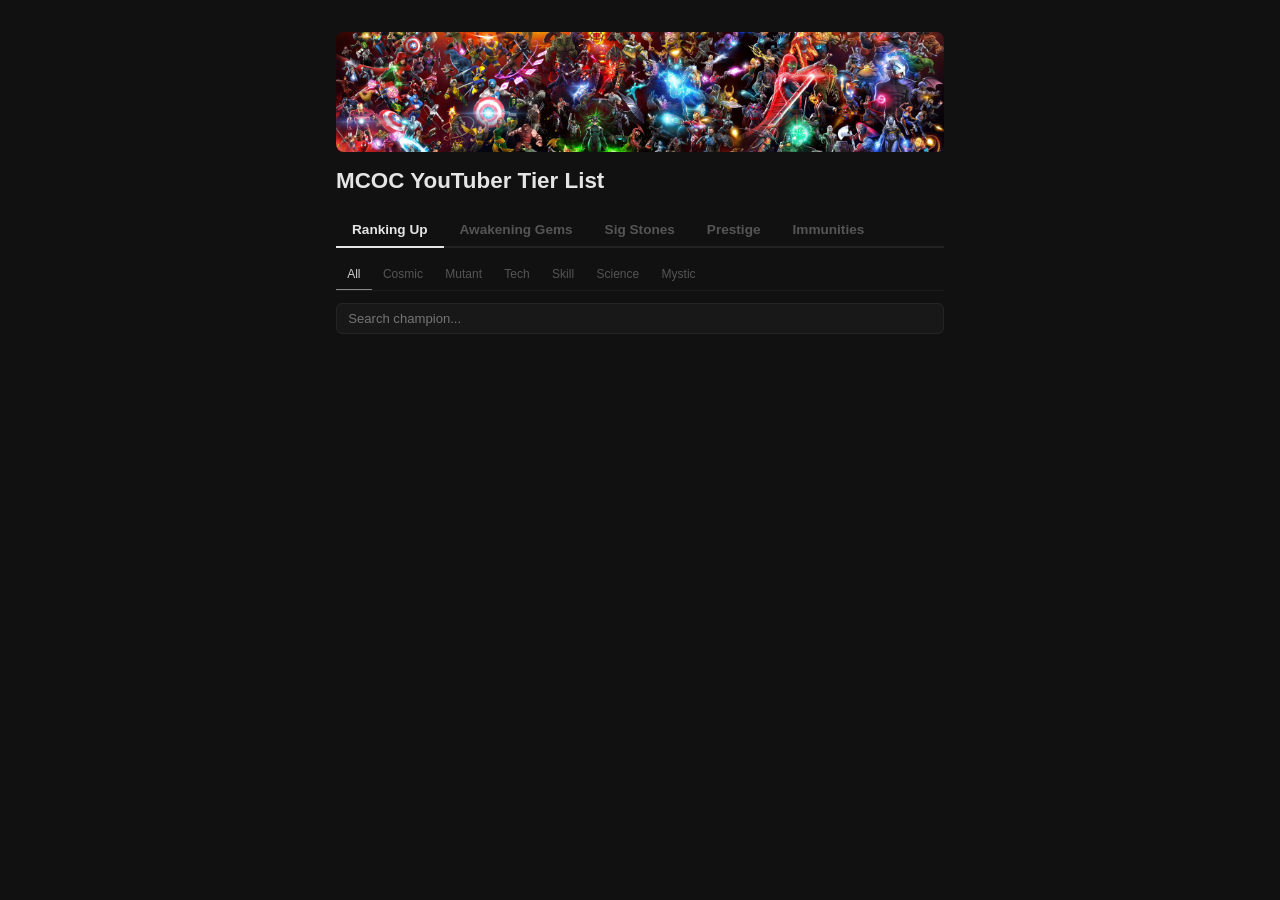
==== static/index.html @ 5db8afb2 "Add prestige tab with champion prestige values Shows prestige data from mcochub for 7★ R3/R4/R5 with" ====
<!DOCTYPE html>
<html lang="en">
<head>
  <meta charset="UTF-8">
  <meta name="viewport" content="width=device-width, initial-scale=1.0">
  <title>MCOC YouTuber Tier List</title>
  <link rel="icon" href="/static/favicon.png" type="image/png">
  <link rel="stylesheet" href="/static/style.css">
</head>
<body>
  <div class="container">
    <header>
      <div class="banner"><img src="/static/banner.jpg" alt=""></div>
      <h1>MCOC YouTuber Tier List</h1>
      <p class="meta" id="meta"></p>
    </header>

    <div class="page-tabs" id="page-tabs">
      <button class="ptab active" data-page="tierlist">Ranking Up</button>
      <button class="ptab" data-page="awakening">Awakening Gems</button>
      <button class="ptab" data-page="sigstones">Sig Stones</button>
      <button class="ptab" data-page="prestige">Prestige</button>
      <button class="ptab" data-page="immunities">Immunities</button>
    </div>

    <div id="page-tierlist" class="page active">
      <p class="notes" id="notes"></p>
      <nav class="tabs" id="class-tabs">
        <button class="tab active" data-view="all">All</button>
        <button class="tab" data-view="Cosmic">Cosmic</button>
        <button class="tab" data-view="Mutant">Mutant</button>
        <button class="tab" data-view="Tech">Tech</button>
        <button class="tab" data-view="Skill">Skill</button>
        <button class="tab" data-view="Science">Science</button>
        <button class="tab" data-view="Mystic">Mystic</button>
      </nav>
      <div class="toolbar">
        <input type="text" id="search" placeholder="Search champion...">
      </div>
      <div id="tierlist-content"></div>
    </div>

    <div id="page-immunities" class="page">
      <p class="imm-hint">Select immunities to find matching champions. Multiple = must have all.</p>
      <div class="imm-toggles" id="imm-toggles"></div>
      <div class="imm-results-info" id="imm-results-info"></div>
      <div id="imm-content"></div>
    </div>

    <div id="page-awakening" class="page">
      <p class="page-hint">Champions that benefit most from being awakened, sorted by overall ranking.</p>
      <nav class="tabs" id="aw-class-tabs"></nav>
      <div class="aw-results-info" id="aw-results-info"></div>
      <div id="aw-content"></div>
    </div>

    <div id="page-sigstones" class="page">
      <p class="page-hint">Champions worth investing signature stones into, grouped by priority.</p>
      <nav class="tabs" id="sig-class-tabs"></nav>
      <div id="sig-content"></div>
    </div>
    <div id="page-prestige" class="page">
      <p class="page-hint">Champion prestige values at different signature levels. <a href="https://mcochub.insaneskull.com/prestige" target="_blank" rel="noopener" style="color:#666;text-decoration:underline">Source</a></p>
      <div class="prestige-controls">
        <select id="prestige-rank" class="prestige-select"></select>
        <select id="prestige-sig" class="prestige-select"></select>
        <input type="text" id="prestige-search" class="prestige-search" placeholder="Search champion...">
      </div>
      <div class="prestige-info" id="prestige-info"></div>
      <div id="prestige-content"></div>
    </div>
  </div>
  <script src="/static/app.js"></script>
</body>
</html>
---- static/style.css ----
* { margin: 0; padding: 0; box-sizing: border-box; }

body {
  font-family: -apple-system, BlinkMacSystemFont, 'Segoe UI', sans-serif;
  background: #111;
  color: #e5e5e5;
  line-height: 1.5;
}

.container {
  max-width: 640px;
  margin: 0 auto;
  padding: 2rem 1rem 4rem;
}

header { margin-bottom: 1rem; }
header h1 { font-size: 1.4rem; font-weight: 600; }
.banner { margin-bottom: 0.75rem; border-radius: 8px; overflow: hidden; height: 120px; }
.banner img { width: 100%; height: 100%; object-fit: cover; display: block; }
.meta { font-size: 0.75rem; color: #666; margin-top: 0.25rem; }
.meta a { color: #666; text-decoration: underline; text-underline-offset: 2px; }
.meta a:hover { color: #999; }
.notes { font-size: 0.7rem; color: #444; margin-top: 0.35rem; line-height: 1.6; }

/* Page-level tabs (Tier List / Immunities) */
.page-tabs {
  display: flex;
  gap: 0;
  margin-bottom: 0.75rem;
  border-bottom: 2px solid #222;
}
.ptab {
  padding: 0.55rem 1rem;
  background: none;
  border: none;
  border-bottom: 2px solid transparent;
  margin-bottom: -2px;
  color: #555;
  font-size: 0.85rem;
  font-weight: 600;
  cursor: pointer;
  transition: color 0.15s;
}
.ptab:hover { color: #aaa; }
.ptab.active { color: #e5e5e5; border-bottom-color: #e5e5e5; }
a.ptab { text-decoration: none; }

.page { display: none; }
.page.active { display: block; }

/* Class/immunity tabs */
.tabs {
  display: flex;
  gap: 0;
  margin-bottom: 0.75rem;
  border-bottom: 1px solid #1c1c1c;
  overflow-x: auto;
  -webkit-overflow-scrolling: touch;
}
.tabs::-webkit-scrollbar { display: none; }

.tab {
  padding: 0.45rem 0.7rem;
  background: none;
  border: none;
  border-bottom: 2px solid transparent;
  margin-bottom: -1px;
  color: #555;
  font-size: 0.75rem;
  cursor: pointer;
  white-space: nowrap;
  transition: color 0.15s;
}
.tab:hover { color: #aaa; }
.tab.active { color: #ccc; border-bottom-color: #888; }

/* Search */
.toolbar { margin-bottom: 0.75rem; }
#search {
  width: 100%;
  padding: 0.45rem 0.7rem;
  background: #181818;
  border: 1px solid #252525;
  border-radius: 6px;
  color: #e5e5e5;
  font-size: 0.82rem;
  outline: none;
}
#search:focus { border-color: #444; }

/* Tier section */
.tier-section { margin-bottom: 1.25rem; }
.tier-label {
  font-size: 0.65rem;
  font-weight: 600;
  text-transform: uppercase;
  letter-spacing: 0.1em;
  padding: 0.3rem 0;
  margin-bottom: 0.3rem;
  border-bottom: 1px solid #1a1a1a;
  display: flex;
  justify-content: space-between;
}
.tier-count { font-weight: 400; color: #333; }

/* Champion row */
.champ {
  display: flex;
  align-items: center;
  padding: 0.3rem 0;
  gap: 0.5rem;
}

.champ-rank {
  width: 22px;
  font-size: 0.65rem;
  color: #3a3a3a;
  text-align: right;
  flex-shrink: 0;
}

.champ-portrait {
  width: 28px;
  height: 28px;
  border-radius: 5px;
  flex-shrink: 0;
  background: #1a1a1a;
  overflow: hidden;
  display: flex;
  align-items: center;
  justify-content: center;
}
.champ-portrait img {
  width: 100%;
  height: 100%;
  object-fit: cover;
}
.champ-portrait .fb {
  font-size: 0.6rem;
  font-weight: 600;
  color: #3a3a3a;
}

.champ-name {
  flex: 1;
  font-size: 0.82rem;
  font-weight: 500;
  min-width: 0;
  white-space: nowrap;
  overflow: hidden;
  text-overflow: ellipsis;
}

.aw {
  display: inline-block;
  width: 4px;
  height: 4px;
  background: #f59e0b;
  border-radius: 50%;
  margin-left: 3px;
  vertical-align: middle;
}

.no7 {
  display: inline-block;
  font-size: 0.5rem;
  font-weight: 700;
  color: #ef4444;
  background: #ef444420;
  width: 12px;
  height: 12px;
  line-height: 12px;
  text-align: center;
  border-radius: 2px;
  margin-left: 3px;
  vertical-align: middle;
  text-decoration: line-through;
}

.champ-class {
  font-size: 0.6rem;
  font-weight: 600;
  padding: 0.1rem 0.35rem;
  border-radius: 3px;
  text-transform: uppercase;
  letter-spacing: 0.02em;
  flex-shrink: 0;
}

.champ-bar-wrap {
  width: 70px;
  flex-shrink: 0;
}
.champ-bar {
  height: 3px;
  border-radius: 2px;
  background: #1a1a1a;
  overflow: hidden;
}
.champ-bar-fill {
  height: 100%;
  border-radius: 2px;
}

.champ-score {
  width: 22px;
  font-size: 0.7rem;
  color: #555;
  text-align: right;
  flex-shrink: 0;
}

/* Immunity badges on champion rows */
.champ-imm {
  display: flex;
  gap: 3px;
  flex-shrink: 0;
  flex-wrap: wrap;
  max-width: 120px;
}
.imm-tag {
  font-size: 0.5rem;
  padding: 0.05rem 0.25rem;
  border-radius: 2px;
  background: #1f1f1f;
  color: #888;
  white-space: nowrap;
  text-transform: uppercase;
  letter-spacing: 0.03em;
}

/* Immunity page */
.imm-hint {
  font-size: 0.7rem;
  color: #444;
  margin-bottom: 0.6rem;
}

.imm-toggles {
  display: flex;
  flex-wrap: wrap;
  gap: 0.35rem;
  margin-bottom: 0.75rem;
}
.imm-toggle {
  padding: 0.35rem 0.65rem;
  font-size: 0.72rem;
  border: 1px solid #282828;
  border-radius: 5px;
  background: #181818;
  color: #777;
  cursor: pointer;
  transition: all 0.15s;
  font-weight: 500;
}
.imm-toggle:hover { border-color: #444; color: #aaa; }
.imm-toggle.on {
  background: #ffffff12;
  border-color: var(--imm-color, #888);
  color: var(--imm-color, #ccc);
}

.imm-results-info {
  font-size: 0.7rem;
  color: #555;
  margin-bottom: 0.5rem;
}

.imm-champ-row {
  display: flex;
  align-items: center;
  padding: 0.3rem 0;
  gap: 0.5rem;
}
.imm-champ-row img {
  width: 28px;
  height: 28px;
  border-radius: 5px;
}
.imm-champ-row .fb {
  width: 28px;
  height: 28px;
  border-radius: 5px;
  background: #1a1a1a;
  display: flex;
  align-items: center;
  justify-content: center;
  font-size: 0.6rem;
  color: #3a3a3a;
  font-weight: 600;
}
.imm-champ-name {
  flex: 1;
  font-size: 0.82rem;
  font-weight: 500;
  min-width: 0;
  white-space: nowrap;
  overflow: hidden;
  text-overflow: ellipsis;
}
.imm-champ-tags {
  display: flex;
  gap: 3px;
  flex-wrap: wrap;
}
.imm-champ-tags .imm-tag.matched {
  background: #ffffff15;
  color: #ccc;
}
.imm-champ-score {
  width: 22px;
  font-size: 0.7rem;
  color: #555;
  text-align: right;
  flex-shrink: 0;
}

/* Shared page hints */
.page-hint {
  font-size: 0.7rem;
  color: #444;
  margin-bottom: 0.6rem;
}

/* Awakening gem page */
.aw-results-info {
  font-size: 0.7rem;
  color: #555;
  margin-bottom: 0.5rem;
}
.aw-champ-row {
  display: flex;
  align-items: center;
  padding: 0.3rem 0;
  gap: 0.5rem;
}
.aw-champ-row img {
  width: 28px;
  height: 28px;
  border-radius: 5px;
  flex-shrink: 0;
}
.aw-champ-row .fb {
  width: 28px;
  height: 28px;
  border-radius: 5px;
  background: #1a1a1a;
  display: flex;
  align-items: center;
  justify-content: center;
  font-size: 0.6rem;
  color: #3a3a3a;
  font-weight: 600;
  flex-shrink: 0;
}
.aw-champ-name {
  flex: 1;
  font-size: 0.82rem;
  font-weight: 500;
  min-width: 0;
  white-space: nowrap;
  overflow: hidden;
  text-overflow: ellipsis;
}
.aw-champ-score {
  width: 22px;
  font-size: 0.7rem;
  color: #555;
  text-align: right;
  flex-shrink: 0;
}

/* Sig stones page */
.sig-section { margin-bottom: 1.25rem; }
.sig-priority-label {
  font-size: 0.65rem;
  font-weight: 600;
  text-transform: uppercase;
  letter-spacing: 0.1em;
  padding: 0.3rem 0;
  margin-bottom: 0.3rem;
  border-bottom: 1px solid #1a1a1a;
  display: flex;
  justify-content: space-between;
}
.sig-priority-count { font-weight: 400; color: #333; }
.sig-champ-row {
  display: flex;
  align-items: center;
  padding: 0.3rem 0;
  gap: 0.5rem;
}
.sig-champ-row img {
  width: 28px;
  height: 28px;
  border-radius: 5px;
  flex-shrink: 0;
}
.sig-champ-row .fb {
  width: 28px;
  height: 28px;
  border-radius: 5px;
  background: #1a1a1a;
  display: flex;
  align-items: center;
  justify-content: center;
  font-size: 0.6rem;
  color: #3a3a3a;
  font-weight: 600;
  flex-shrink: 0;
}
.sig-champ-name {
  font-size: 0.82rem;
  font-weight: 500;
  white-space: nowrap;
}
.sig-champ-note {
  flex: 1;
  font-size: 0.65rem;
  color: #555;
  min-width: 0;
  white-space: nowrap;
  overflow: hidden;
  text-overflow: ellipsis;
}
.sig-champ-score {
  width: 22px;
  font-size: 0.7rem;
  color: #555;
  text-align: right;
  flex-shrink: 0;
}

/* Prestige page */
.prestige-controls {
  display: flex;
  gap: 0.5rem;
  margin-bottom: 0.75rem;
  flex-wrap: wrap;
}
.prestige-select {
  padding: 0.45rem 0.7rem;
  background: #181818;
  border: 1px solid #252525;
  border-radius: 6px;
  color: #e5e5e5;
  font-size: 0.82rem;
  outline: none;
}
.prestige-select:focus { border-color: #444; }
.prestige-search {
  flex: 1;
  min-width: 120px;
  padding: 0.45rem 0.7rem;
  background: #181818;
  border: 1px solid #252525;
  border-radius: 6px;
  color: #e5e5e5;
  font-size: 0.82rem;
  outline: none;
}
.prestige-search:focus { border-color: #444; }
.prestige-info {
  font-size: 0.7rem;
  color: #555;
  margin-bottom: 0.5rem;
}
.prestige-row {
  display: flex;
  align-items: center;
  padding: 0.3rem 0;
  gap: 0.5rem;
}
.prestige-rank-num {
  width: 22px;
  font-size: 0.65rem;
  color: #3a3a3a;
  text-align: right;
  flex-shrink: 0;
}
.prestige-name {
  flex: 1;
  font-size: 0.82rem;
  font-weight: 500;
  min-width: 0;
  white-space: nowrap;
  overflow: hidden;
  text-overflow: ellipsis;
}
.prestige-val {
  font-size: 0.75rem;
  color: #aaa;
  font-variant-numeric: tabular-nums;
  flex-shrink: 0;
  min-width: 42px;
  text-align: right;
}

.empty { color: #444; padding: 2rem 0; text-align: center; font-size: 0.85rem; }

@media (max-width: 480px) {
  .champ-bar-wrap { width: 40px; }
  .champ-class { display: none; }
  .champ-imm { display: none; }
  .tab { padding: 0.45rem 0.5rem; font-size: 0.7rem; }
  .ptab { padding: 0.45rem 0.7rem; font-size: 0.8rem; }
}
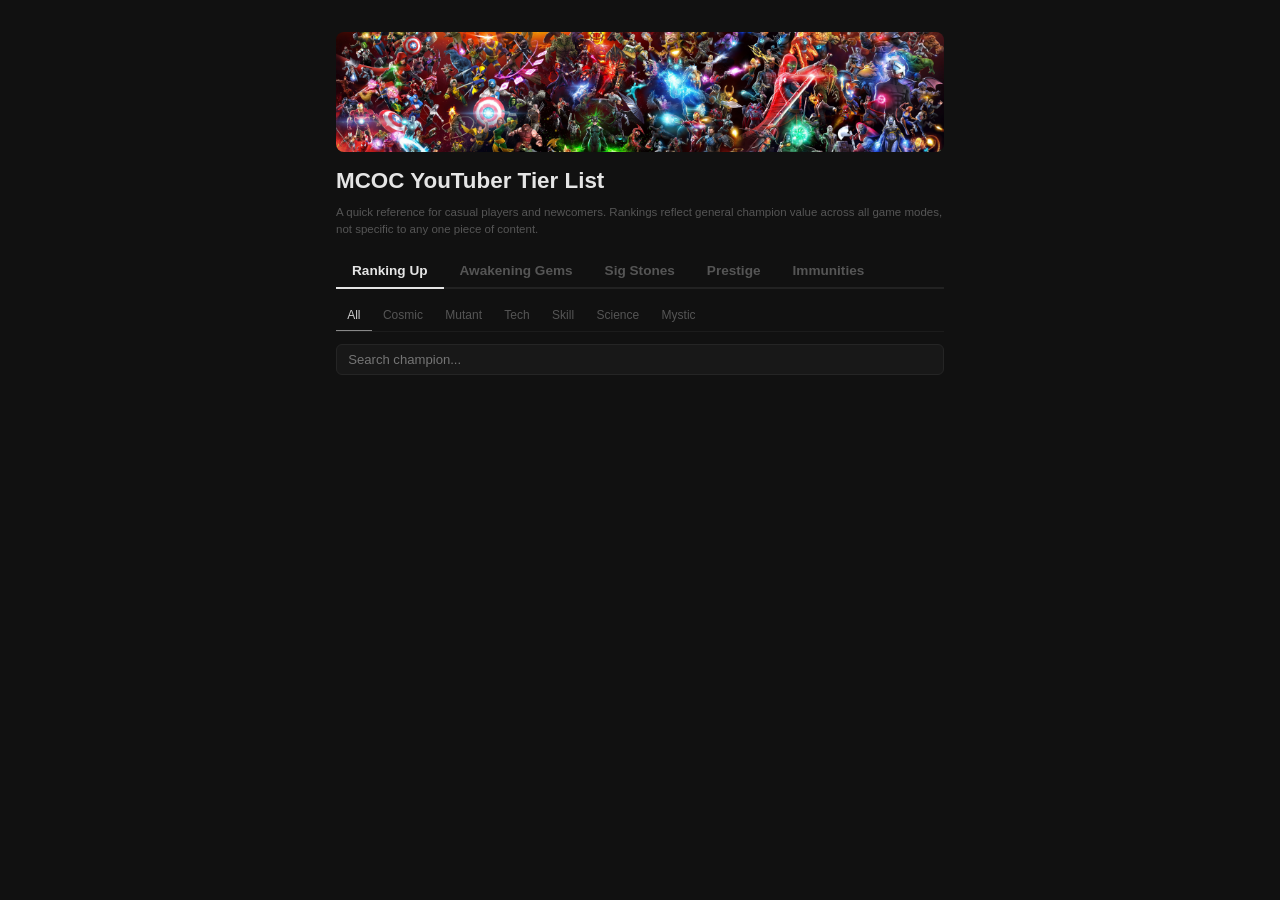
==== commit 58196b17: "Add baseline description for casual players and newcomers Co-Authored-By: Claude Opus 4.6 <noreply@a" ====
--- a/static/index.html
+++ b/static/index.html
@@ -12,6 +12,7 @@
     <header>
       <div class="banner"><img src="/static/banner.jpg" alt=""></div>
       <h1>MCOC YouTuber Tier List</h1>
+      <p class="desc">A quick reference for casual players and newcomers. Rankings reflect general champion value across all game modes, not specific to any one piece of content.</p>
       <p class="meta" id="meta"></p>
     </header>
 
@@ -60,14 +61,13 @@
       <div id="sig-content"></div>
     </div>
     <div id="page-prestige" class="page">
-      <p class="page-hint">Champion prestige values at different signature levels. <a href="https://mcochub.insaneskull.com/prestige" target="_blank" rel="noopener" style="color:#666;text-decoration:underline">Source</a></p>
+      <p class="page-hint">Champion prestige values at different signature levels.</p>
       <div class="prestige-controls">
         <select id="prestige-rank" class="prestige-select"></select>
-        <select id="prestige-sig" class="prestige-select"></select>
         <input type="text" id="prestige-search" class="prestige-search" placeholder="Search champion...">
       </div>
       <div class="prestige-info" id="prestige-info"></div>
-      <div id="prestige-content"></div>
+      <div class="prestige-table-wrap" id="prestige-content"></div>
     </div>
   </div>
   <script src="/static/app.js"></script>
--- a/static/style.css
+++ b/static/style.css
@@ -17,6 +17,7 @@
 header h1 { font-size: 1.4rem; font-weight: 600; }
 .banner { margin-bottom: 0.75rem; border-radius: 8px; overflow: hidden; height: 120px; }
 .banner img { width: 100%; height: 100%; object-fit: cover; display: block; }
+.desc { font-size: 0.72rem; color: #555; margin-top: 0.4rem; line-height: 1.5; }
 .meta { font-size: 0.75rem; color: #666; margin-top: 0.25rem; }
 .meta a { color: #666; text-decoration: underline; text-underline-offset: 2px; }
 .meta a:hover { color: #999; }
@@ -465,36 +466,58 @@
   color: #555;
   margin-bottom: 0.5rem;
 }
-.prestige-row {
-  display: flex;
-  align-items: center;
-  padding: 0.3rem 0;
-  gap: 0.5rem;
-}
-.prestige-rank-num {
+.prestige-table-wrap {
+  overflow-x: auto;
+  -webkit-overflow-scrolling: touch;
+}
+.prestige-table {
+  width: 100%;
+  border-collapse: collapse;
+  font-size: 0.7rem;
+}
+.prestige-table th {
+  position: sticky;
+  top: 0;
+  background: #111;
+  color: #555;
+  font-weight: 600;
+  text-transform: uppercase;
+  letter-spacing: 0.04em;
+  padding: 0.35rem 0.4rem;
+  text-align: right;
+  white-space: nowrap;
+  border-bottom: 1px solid #1a1a1a;
+}
+.prestige-table th:nth-child(1),
+.prestige-table th:nth-child(2),
+.prestige-table th:nth-child(3) { text-align: left; }
+.prestige-table td {
+  padding: 0.3rem 0.4rem;
+  white-space: nowrap;
+  border-bottom: 1px solid #141414;
+  font-variant-numeric: tabular-nums;
+}
+.prestige-table td:nth-child(1) {
+  color: #3a3a3a;
+  font-size: 0.65rem;
+  text-align: right;
   width: 22px;
-  font-size: 0.65rem;
-  color: #3a3a3a;
-  text-align: right;
-  flex-shrink: 0;
-}
-.prestige-name {
-  flex: 1;
-  font-size: 0.82rem;
+}
+.prestige-table td:nth-child(2) { width: 28px; padding: 0.2rem 0.3rem; }
+.prestige-table td:nth-child(3) {
   font-weight: 500;
-  min-width: 0;
-  white-space: nowrap;
+  font-size: 0.78rem;
+  max-width: 130px;
   overflow: hidden;
   text-overflow: ellipsis;
 }
-.prestige-val {
-  font-size: 0.75rem;
-  color: #aaa;
-  font-variant-numeric: tabular-nums;
-  flex-shrink: 0;
-  min-width: 42px;
-  text-align: right;
-}
+.prestige-table td.pv {
+  text-align: right;
+  color: #888;
+  font-size: 0.68rem;
+}
+.prestige-table tr:hover td { background: #161616; }
+.prestige-table .pv-hi { color: #ccc; }
 
 .empty { color: #444; padding: 2rem 0; text-align: center; font-size: 0.85rem; }
 
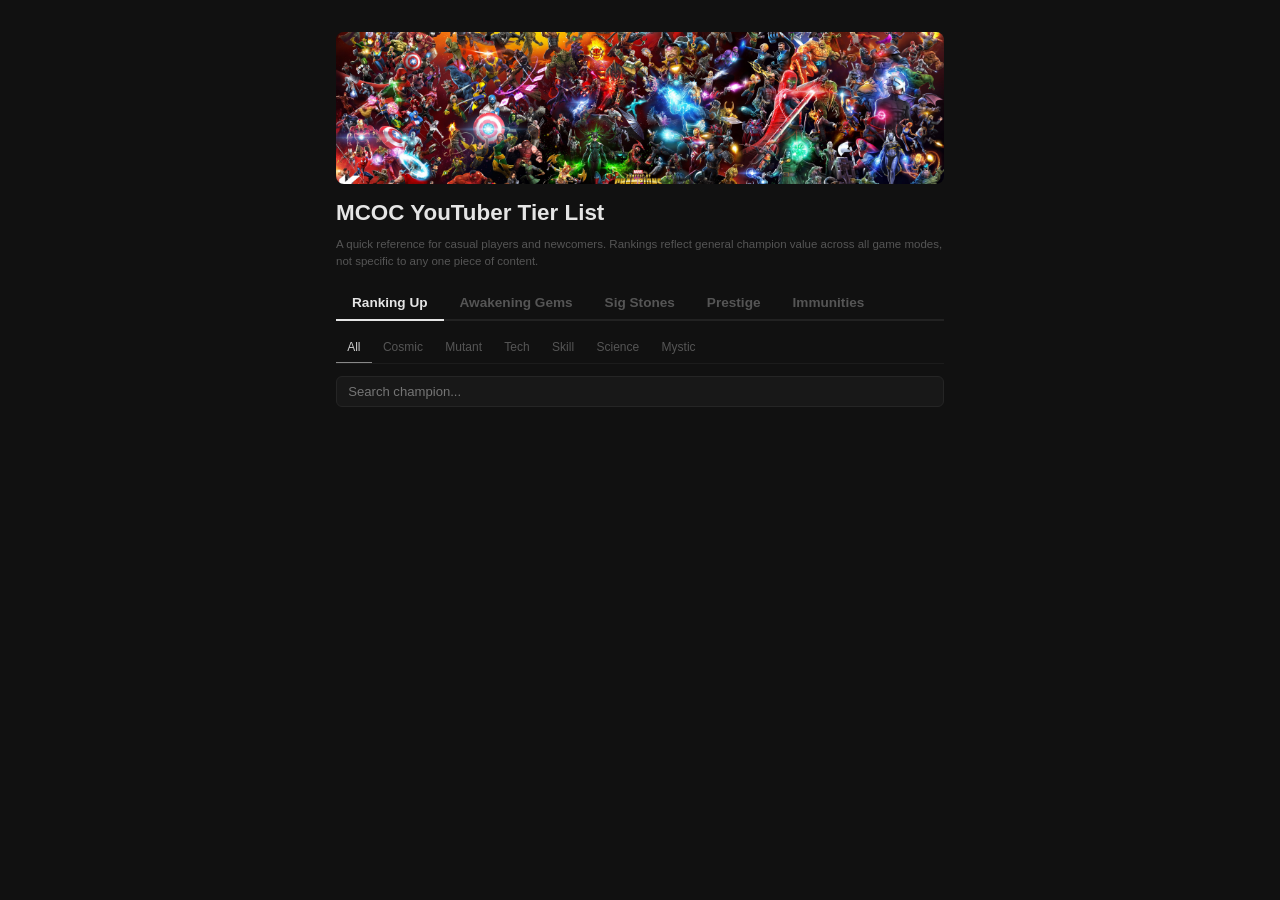
==== commit e00b4f66: "Replace fabricated sig stones/awakening data with real Google Sheets Awakening gems and sig stones t" ====
--- a/static/index.html
+++ b/static/index.html
@@ -58,6 +58,7 @@
     <div id="page-sigstones" class="page">
       <p class="page-hint">Champions worth investing signature stones into, grouped by priority.</p>
       <nav class="tabs" id="sig-class-tabs"></nav>
+      <div class="aw-results-info" id="sig-results-info"></div>
       <div id="sig-content"></div>
     </div>
     <div id="page-prestige" class="page">
--- a/static/style.css
+++ b/static/style.css
@@ -15,13 +15,14 @@
 
 header { margin-bottom: 1rem; }
 header h1 { font-size: 1.4rem; font-weight: 600; }
-.banner { margin-bottom: 0.75rem; border-radius: 8px; overflow: hidden; height: 120px; }
+.banner { margin-bottom: 0.75rem; border-radius: 8px; overflow: hidden; aspect-ratio: 16 / 4; }
 .banner img { width: 100%; height: 100%; object-fit: cover; display: block; }
 .desc { font-size: 0.72rem; color: #555; margin-top: 0.4rem; line-height: 1.5; }
 .meta { font-size: 0.75rem; color: #666; margin-top: 0.25rem; }
 .meta a { color: #666; text-decoration: underline; text-underline-offset: 2px; }
 .meta a:hover { color: #999; }
 .notes { font-size: 0.7rem; color: #444; margin-top: 0.35rem; line-height: 1.6; }
+.source-info { color: #555; }
 
 /* Page-level tabs (Tier List / Immunities) */
 .page-tabs {
@@ -157,6 +158,16 @@
   width: 4px;
   height: 4px;
   background: #f59e0b;
+  border-radius: 50%;
+  margin-left: 3px;
+  vertical-align: middle;
+}
+
+.hs {
+  display: inline-block;
+  width: 4px;
+  height: 4px;
+  background: #3b82f6;
   border-radius: 50%;
   margin-left: 3px;
   vertical-align: middle;
@@ -211,6 +222,25 @@
   flex-shrink: 0;
 }
 
+/* Trait tags on champion rows */
+.champ-tags {
+  display: flex;
+  gap: 3px;
+  flex-shrink: 0;
+  flex-wrap: wrap;
+  max-width: 160px;
+}
+.tag {
+  font-size: 0.45rem;
+  padding: 0.05rem 0.2rem;
+  border-radius: 2px;
+  background: #1a1a1a;
+  color: #555;
+  white-space: nowrap;
+  text-transform: uppercase;
+  letter-spacing: 0.02em;
+}
+
 /* Immunity badges on champion rows */
 .champ-imm {
   display: flex;
@@ -522,9 +552,11 @@
 .empty { color: #444; padding: 2rem 0; text-align: center; font-size: 0.85rem; }
 
 @media (max-width: 480px) {
+  .banner { margin-left: -1rem; margin-right: -1rem; border-radius: 0; }
   .champ-bar-wrap { width: 40px; }
   .champ-class { display: none; }
   .champ-imm { display: none; }
+  .champ-tags { display: none; }
   .tab { padding: 0.45rem 0.5rem; font-size: 0.7rem; }
   .ptab { padding: 0.45rem 0.7rem; font-size: 0.8rem; }
 }
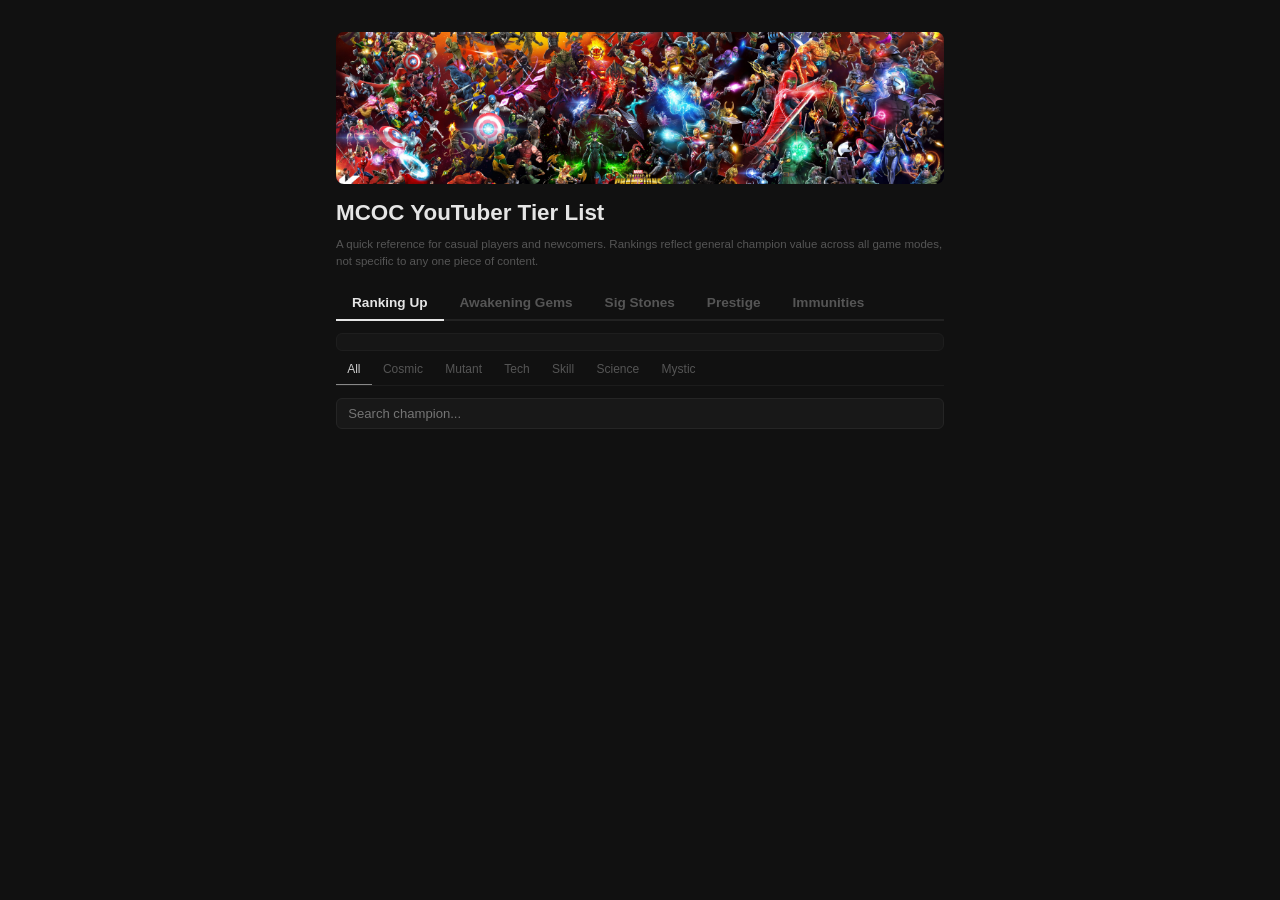
==== commit de9fc63a: "Bigger badges and organized legend sections for all tabs - Increase badge/dot sizes (12→16px for .tb" ====
--- a/static/index.html
+++ b/static/index.html
@@ -26,6 +26,7 @@
 
     <div id="page-tierlist" class="page active">
       <p class="notes" id="notes"></p>
+      <div class="legend" id="legend"></div>
       <nav class="tabs" id="class-tabs">
         <button class="tab active" data-view="all">All</button>
         <button class="tab" data-view="Cosmic">Cosmic</button>
@@ -50,6 +51,7 @@
 
     <div id="page-awakening" class="page">
       <p class="page-hint">Champions that benefit most from being awakened, sorted by overall ranking.</p>
+      <div class="legend" id="aw-legend"></div>
       <nav class="tabs" id="aw-class-tabs"></nav>
       <div class="aw-results-info" id="aw-results-info"></div>
       <div id="aw-content"></div>
@@ -57,6 +59,7 @@
 
     <div id="page-sigstones" class="page">
       <p class="page-hint">Champions worth investing signature stones into, grouped by priority.</p>
+      <div class="legend" id="sig-legend"></div>
       <nav class="tabs" id="sig-class-tabs"></nav>
       <div class="aw-results-info" id="sig-results-info"></div>
       <div id="sig-content"></div>
--- a/static/style.css
+++ b/static/style.css
@@ -155,38 +155,72 @@
 
 .aw {
   display: inline-block;
-  width: 4px;
-  height: 4px;
+  width: 6px;
+  height: 6px;
   background: #f59e0b;
   border-radius: 50%;
-  margin-left: 3px;
+  margin-left: 4px;
   vertical-align: middle;
 }
 
 .hs {
   display: inline-block;
-  width: 4px;
-  height: 4px;
+  width: 6px;
+  height: 6px;
   background: #3b82f6;
   border-radius: 50%;
-  margin-left: 3px;
+  margin-left: 4px;
   vertical-align: middle;
 }
 
 .no7 {
   display: inline-block;
-  font-size: 0.5rem;
+  font-size: 0.55rem;
   font-weight: 700;
   color: #ef4444;
   background: #ef444420;
-  width: 12px;
-  height: 12px;
-  line-height: 12px;
+  width: 16px;
+  height: 16px;
+  line-height: 16px;
   text-align: center;
-  border-radius: 2px;
-  margin-left: 3px;
+  border-radius: 3px;
+  margin-left: 4px;
   vertical-align: middle;
   text-decoration: line-through;
+}
+
+.tb {
+  display: inline-block;
+  font-size: 0.55rem;
+  font-weight: 700;
+  width: 16px;
+  height: 16px;
+  line-height: 16px;
+  text-align: center;
+  border-radius: 3px;
+  margin-left: 4px;
+  vertical-align: middle;
+}
+
+/* Legend grid */
+.legend {
+  display: flex;
+  flex-wrap: wrap;
+  gap: 0.4rem 1rem;
+  padding: 0.5rem 0.6rem;
+  margin-top: 0.4rem;
+  margin-bottom: 0.25rem;
+  background: #161616;
+  border-radius: 6px;
+  border: 1px solid #1e1e1e;
+}
+.legend-item {
+  display: flex;
+  align-items: center;
+  gap: 0.3rem;
+  font-size: 0.65rem;
+  color: #666;
+  white-space: nowrap;
 }
 
 .champ-class {
@@ -556,7 +590,6 @@
   .champ-bar-wrap { width: 40px; }
   .champ-class { display: none; }
   .champ-imm { display: none; }
-  .champ-tags { display: none; }
   .tab { padding: 0.45rem 0.5rem; font-size: 0.7rem; }
   .ptab { padding: 0.45rem 0.7rem; font-size: 0.8rem; }
 }
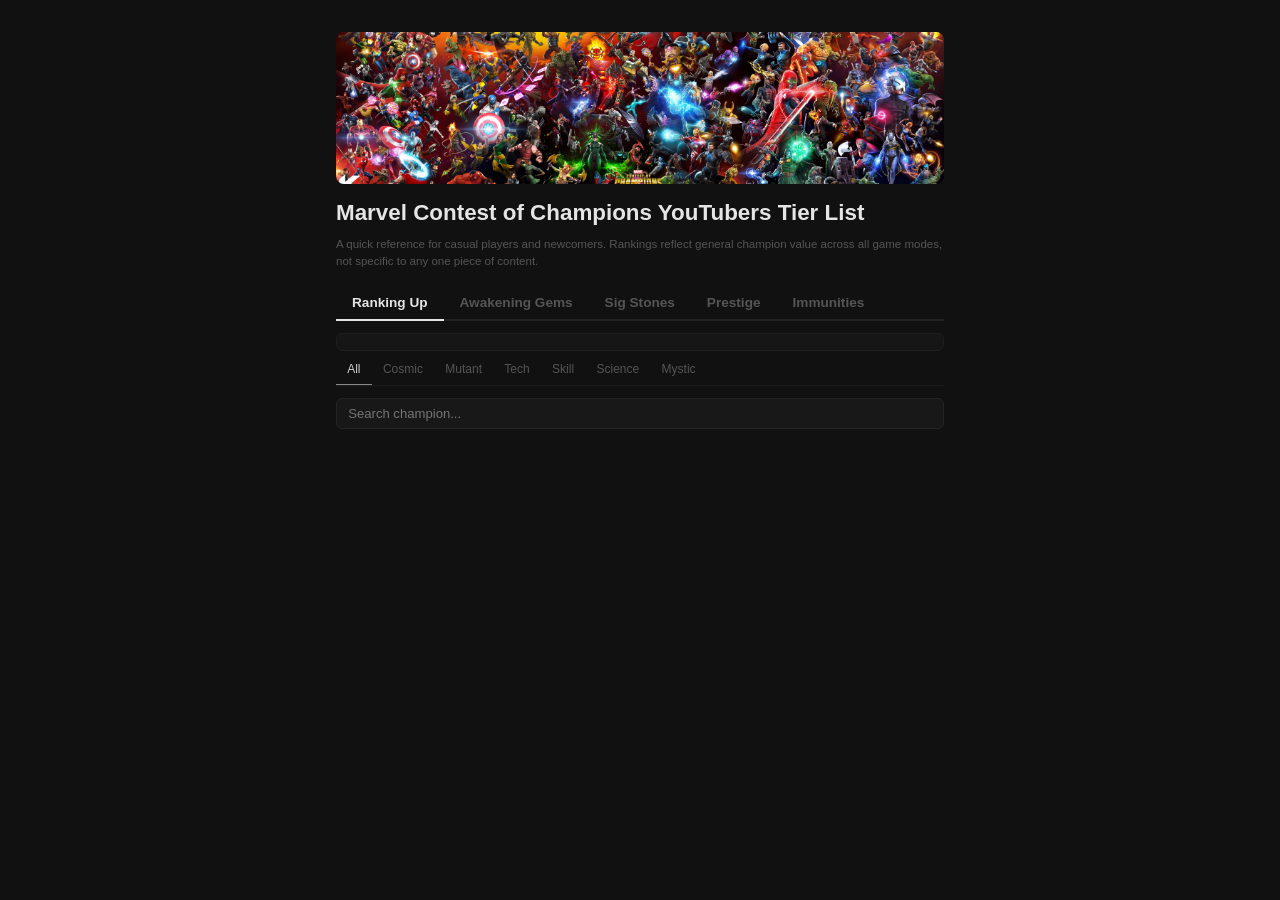
==== commit c5f76b35: "Update page heading to full game name Co-Authored-By: Claude Opus 4.6 <noreply@anthropic.com>" ====
--- a/static/index.html
+++ b/static/index.html
@@ -11,7 +11,7 @@
   <div class="container">
     <header>
       <div class="banner"><img src="/static/banner.jpg" alt=""></div>
-      <h1>MCOC YouTuber Tier List</h1>
+      <h1>Marvel Contest of Champions YouTubers Tier List</h1>
       <p class="desc">A quick reference for casual players and newcomers. Rankings reflect general champion value across all game modes, not specific to any one piece of content.</p>
       <p class="meta" id="meta"></p>
     </header>
--- a/static/style.css
+++ b/static/style.css
@@ -143,20 +143,32 @@
   color: #3a3a3a;
 }
 
+.champ-info {
+  flex: 1;
+  min-width: 0;
+  display: flex;
+  flex-direction: column;
+}
+
 .champ-name {
-  flex: 1;
   font-size: 0.82rem;
   font-weight: 500;
-  min-width: 0;
   white-space: nowrap;
   overflow: hidden;
   text-overflow: ellipsis;
 }
 
+.champ-imm-line {
+  display: flex;
+  gap: 3px;
+  flex-wrap: wrap;
+  margin-top: 1px;
+}
+
 .aw {
   display: inline-block;
-  width: 6px;
-  height: 6px;
+  width: 8px;
+  height: 8px;
   background: #f59e0b;
   border-radius: 50%;
   margin-left: 4px;
@@ -165,8 +177,8 @@
 
 .hs {
   display: inline-block;
-  width: 6px;
-  height: 6px;
+  width: 8px;
+  height: 8px;
   background: #3b82f6;
   border-radius: 50%;
   margin-left: 4px;
@@ -275,14 +287,7 @@
   letter-spacing: 0.02em;
 }
 
-/* Immunity badges on champion rows */
-.champ-imm {
-  display: flex;
-  gap: 3px;
-  flex-shrink: 0;
-  flex-wrap: wrap;
-  max-width: 120px;
-}
+/* Immunity badges on champion rows (legacy, kept for immunity page) */
 .imm-tag {
   font-size: 0.5rem;
   padding: 0.05rem 0.25rem;
@@ -589,7 +594,7 @@
   .banner { margin-left: -1rem; margin-right: -1rem; border-radius: 0; }
   .champ-bar-wrap { width: 40px; }
   .champ-class { display: none; }
-  .champ-imm { display: none; }
+  .champ-imm-line { display: none; }
   .tab { padding: 0.45rem 0.5rem; font-size: 0.7rem; }
   .ptab { padding: 0.45rem 0.7rem; font-size: 0.8rem; }
 }
